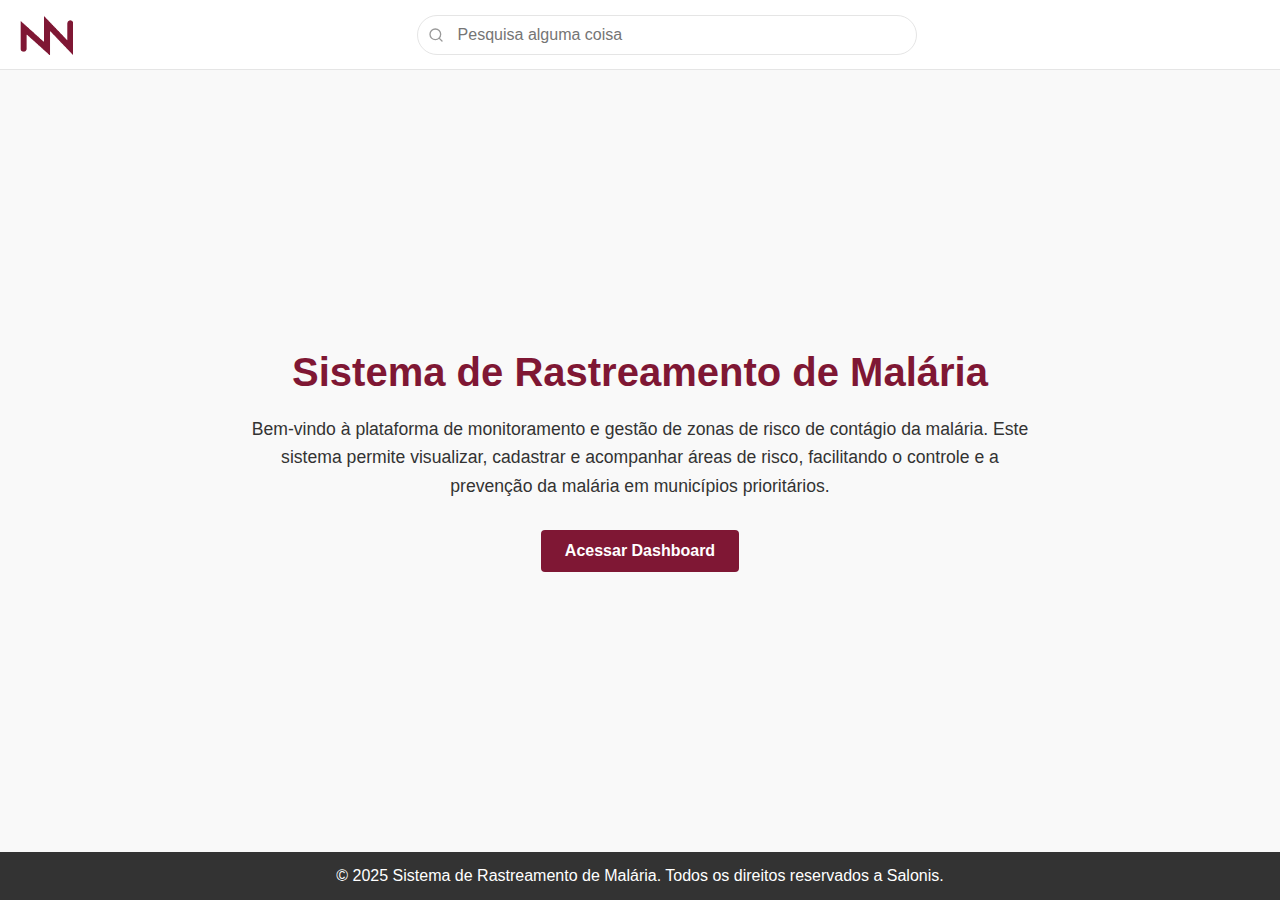
==== index.html @ f34ff62b "Optimized" ====
<!DOCTYPE html>
<html lang="pt">
<head>
    <meta charset="UTF-8">
    <meta name="viewport" content="width=device-width, initial-scale=1.0">
    <title>Sistema de Rastreamento de Malária</title>
    <style>
        * {
            margin: 0;
            padding: 0;
            box-sizing: border-box;
            font-family: 'Segoe UI', Tahoma, Geneva, Verdana, sans-serif;
        }
        
        :root {
            --primary-color: #7F1734;
            --text-dark: #333;
            --gray-light: #e5e5e5;
        }
        
        body {
            display: flex;
            flex-direction: column;
            min-height: 100vh;
            background-color: #f9f9f9;
        }
        
        header {
            display: flex;
            justify-content: space-between;
            align-items: center;
            height: 70px;
            padding: 0 20px;
            border-bottom: 1px solid var(--gray-light);
            background-color: white;
        }
        
        .logo {
    display: flex;
    align-items: center;
    text-decoration: none;
}

.logo-image {
    height: 40px; /* Ajuste a altura conforme necessário */
    width: auto;
}

        
        .search-container {
            flex: 1;
            max-width: 500px;
            margin: 0 20px;
        }
        
        .search-input {
            width: 100%;
            padding: 10px 15px;
            border-radius: 25px;
            border: 1px solid var(--gray-light);
            font-size: 1rem;
            background-image: url('data:image/svg+xml;utf8,<svg xmlns="http://www.w3.org/2000/svg" width="16" height="16" viewBox="0 0 24 24" fill="none" stroke="%23999" stroke-width="2" stroke-linecap="round" stroke-linejoin="round"><circle cx="11" cy="11" r="8"/><path d="M21 21l-4.35-4.35"/></svg>');
            background-repeat: no-repeat;
            background-position: 10px center;
            padding-left: 40px;
        }
        
        .user-controls {
            display: flex;
            gap: 15px;
        }
        
        .user-icon {
            width: 36px;
            height: 36px;
            border-radius: 50%;
            background-color: var(--gray-light);
        }
        
        .userName {
         margin-top: 5px;
        justify-content: space-between;
            align-items: center;
        }
        
        main {
            display: flex;
            justify-content: center;
            align-items: center;
            flex: 1;
            padding: 20px;
        }
        
        .home-content {
            text-align: center;
            max-width: 800px;
        }
        
        h1 {
            color: #7F1734;
            margin-bottom: 20px;
            font-size: 2.5rem;
        }
        
        p {
            margin-bottom: 30px;
            font-size: 1.1rem;
            line-height: 1.6;
            color: var(--text-dark);
        }
        
        .cta-button {
            display: inline-block;
            background-color:  #7F1734;
            color: white;
            padding: 12px 24px;
            border-radius: 4px;
            text-decoration: none;
            font-weight: bold;
            transition: background-color 0.3s;
        }
        
        .cta-button:hover {
            background-color: #2b030e;
        }
        
        footer {
            background-color: var(--text-dark);
            color: white;
            text-align: center;
            padding: 15px;
            margin-top: auto;
        }
    </style>
</head>
<body>
    <header>
        <a href="index.html" class="logo">
    <img src="assets/favicon.png" alt="Logo NN" class="logo-image">
</a>
        <div class="search-container">
            <input type="text" class="search-input" placeholder="Pesquisa alguma coisa">
        </div>
        <div class="user-controls">
        </div>
    </header>
    
    <main>
        <div class="home-content">
            <h1>Sistema de Rastreamento de Malária</h1>
            <p>
                Bem-vindo à plataforma de monitoramento e gestão de zonas de risco de contágio da malária.
                Este sistema permite visualizar, cadastrar e acompanhar áreas de risco, facilitando o controle
                e a prevenção da malária em municípios prioritários.
            </p>
            <a href="./pages/dashboard/index.html" class="cta-button">Acessar Dashboard</a>
        </div>
    </main>
    
    <footer>
        &copy; 2025 Sistema de Rastreamento de Malária. Todos os direitos reservados a Salonis.
    </footer>
</body>
</html>
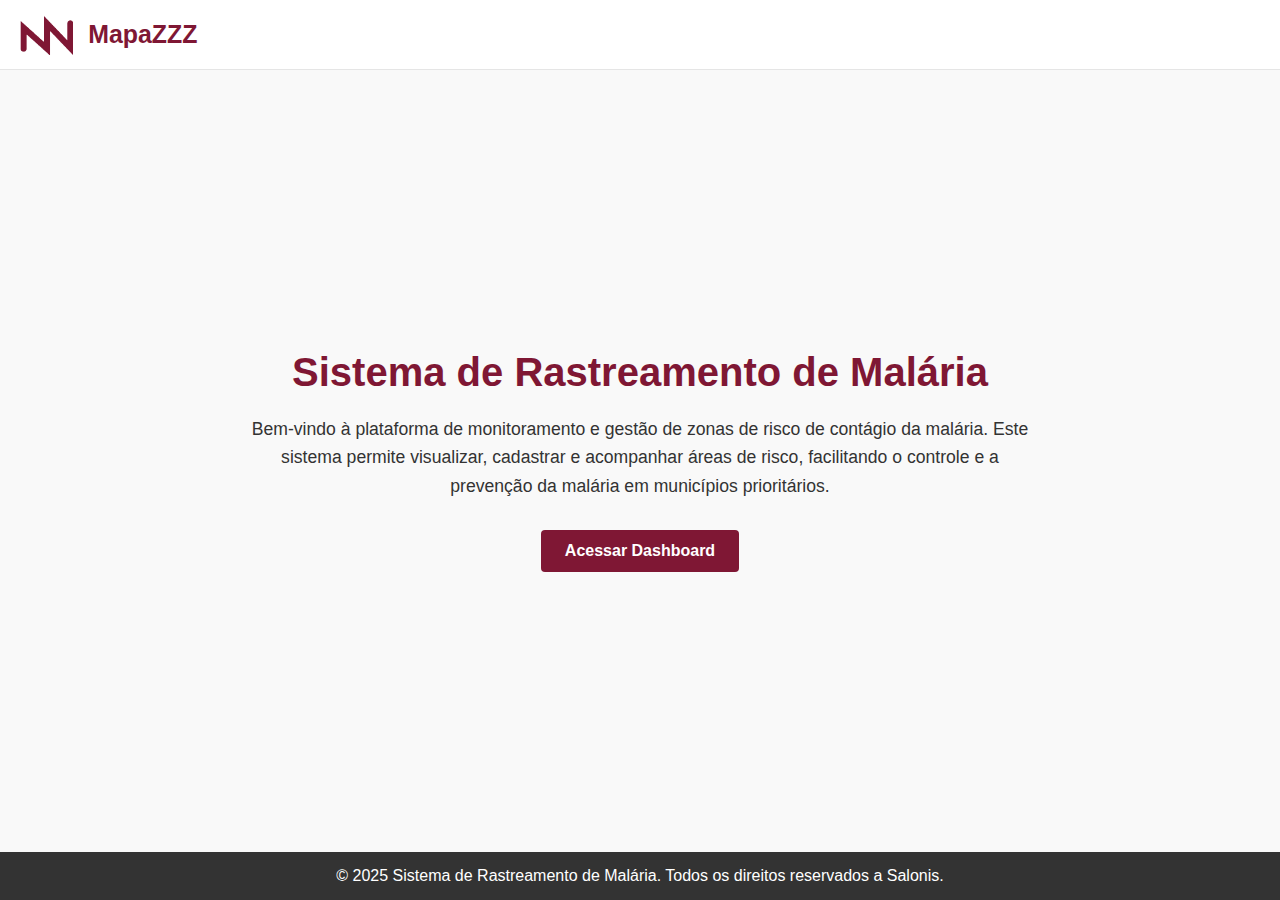
==== commit 503519e6: "Dashboad almost done" ====
--- a/index.html
+++ b/index.html
@@ -44,6 +44,14 @@
 .logo-image {
     height: 40px; /* Ajuste a altura conforme necessário */
     width: auto;
+    margin-right: 15px;
+
+}
+.logo {
+    color: #7F1734;
+    font-size: 30px;
+    font-weight: bold;
+    text-decoration: none;
 }
 
         
@@ -135,14 +143,10 @@
 </head>
 <body>
     <header>
-        <a href="index.html" class="logo">
-    <img src="assets/favicon.png" alt="Logo NN" class="logo-image">
-</a>
-        <div class="search-container">
-            <input type="text" class="search-input" placeholder="Pesquisa alguma coisa">
-        </div>
-        <div class="user-controls">
-        </div>
+        <a href="./index.html" class="logo">
+            <img src="assets/favicon.png" alt="Logo NN" class="logo-image">
+            <h5>MapaZZZ</h5>
+        </a>
     </header>
     
     <main>
